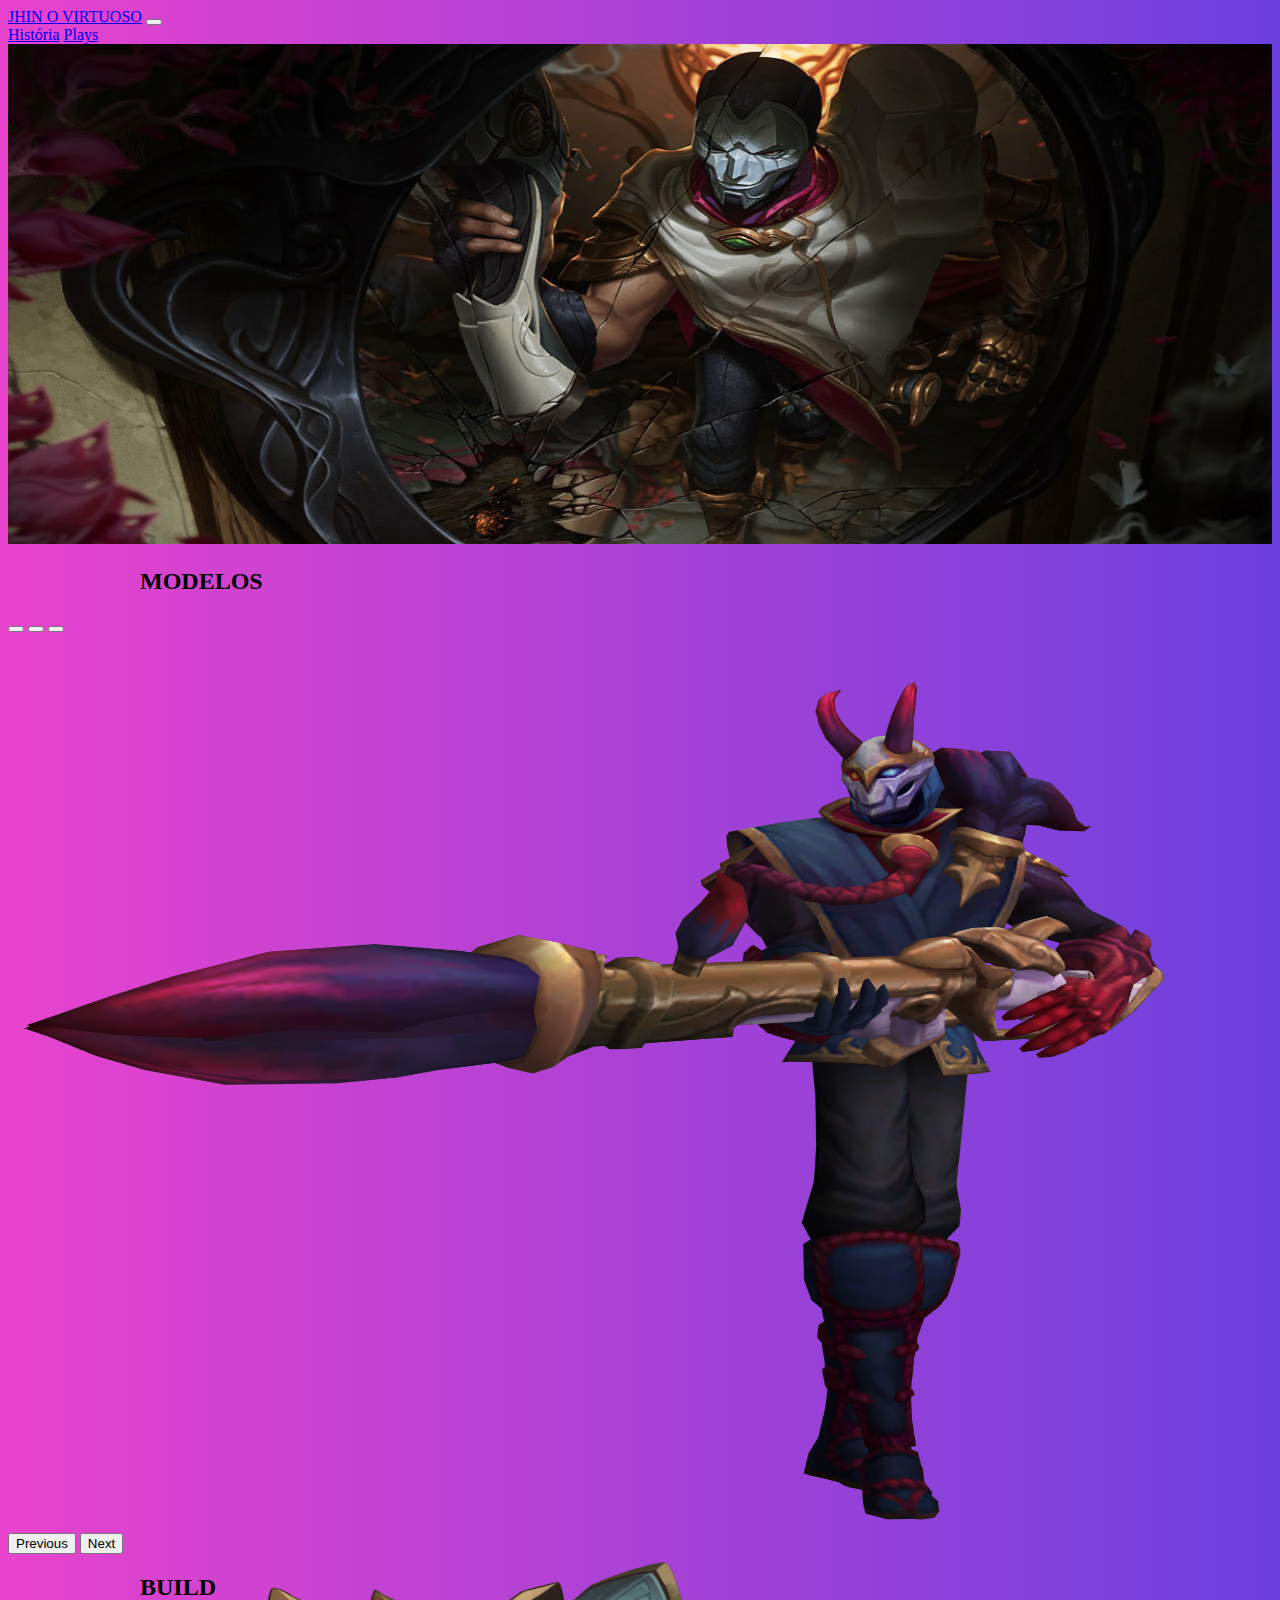
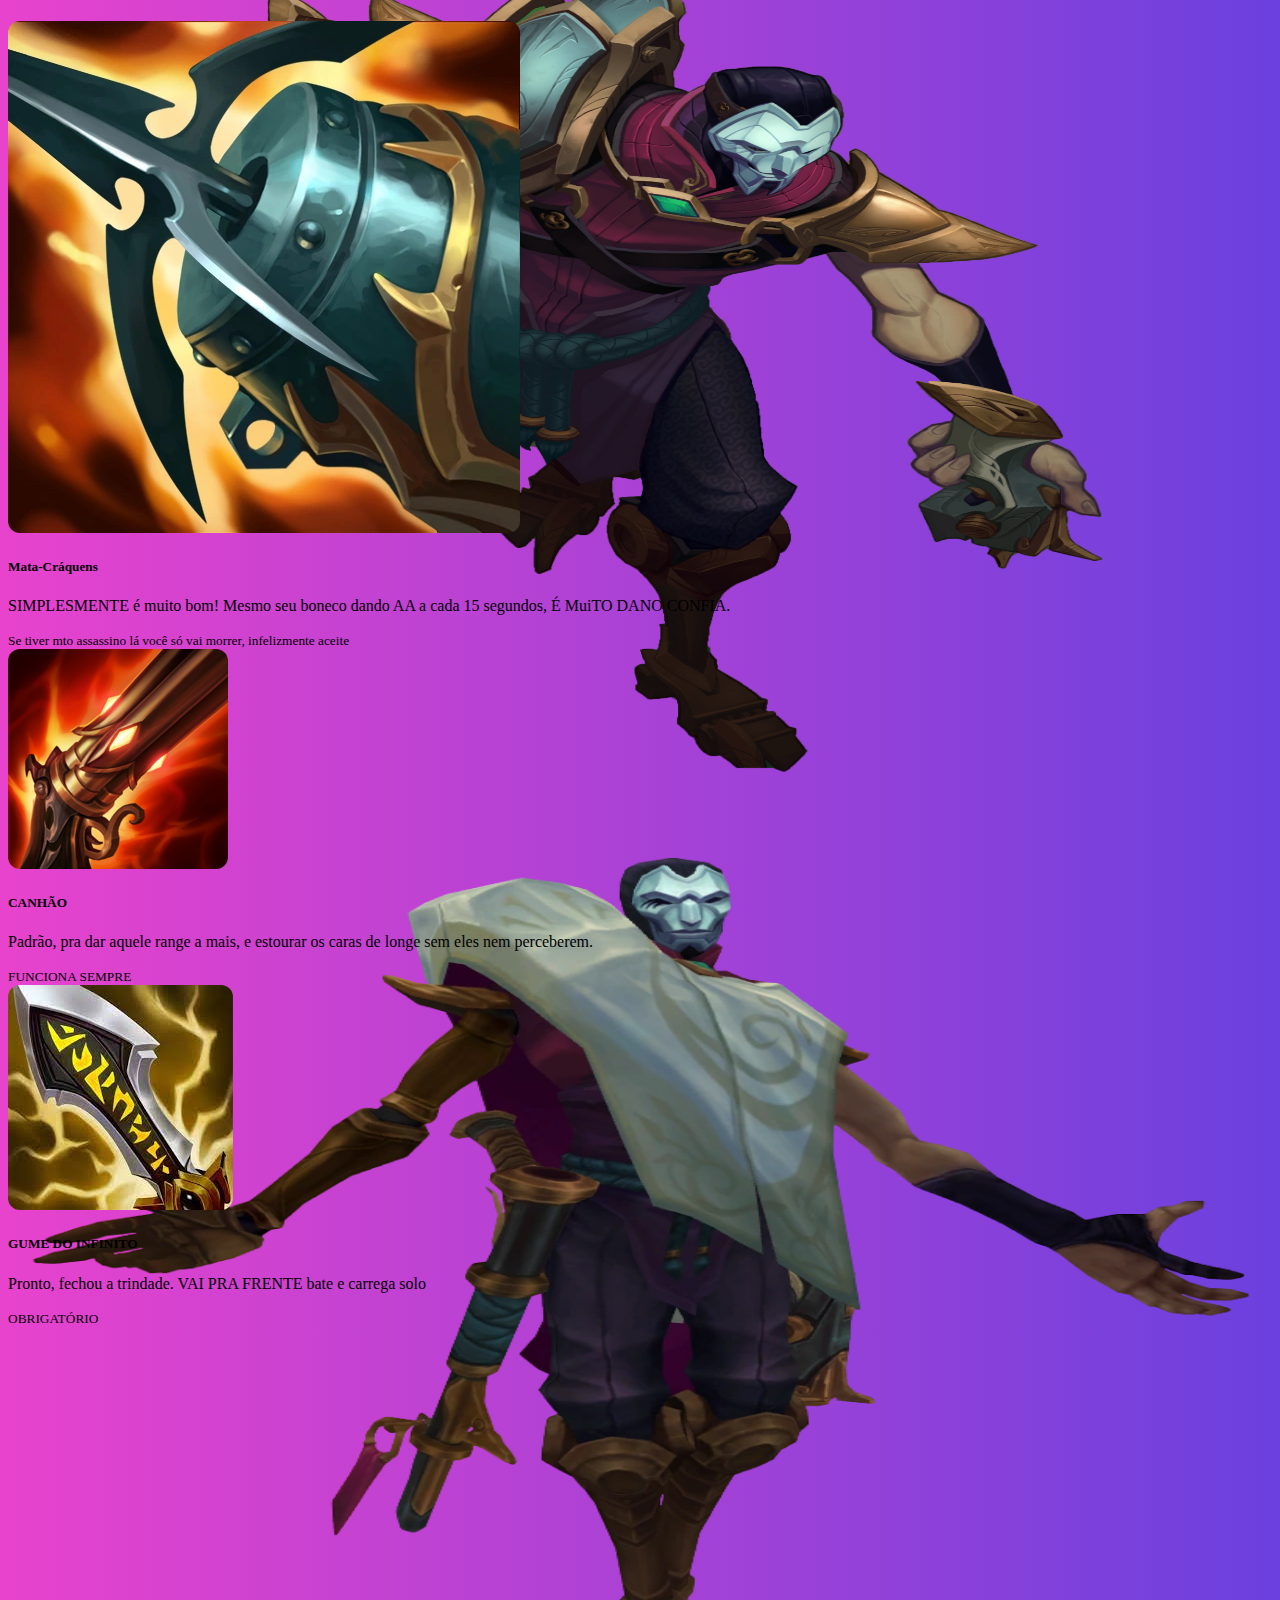
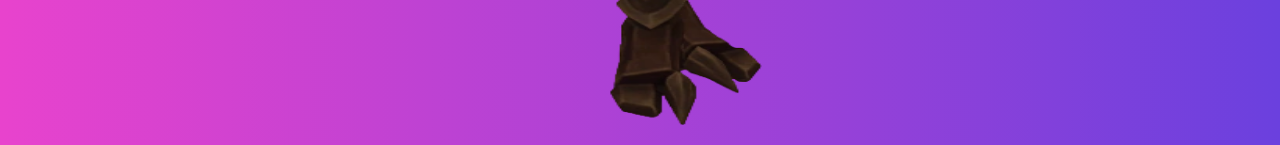
==== index.html @ ae60b165 "Index e Imagens" ====
<!DOCTYPE html>
<html lang="pt-br">
<head>
    <meta charset="UTF-8">
    <meta http-equiv="X-UA-Compatible" content="IE=edge">
    <meta name="viewport" content="width=device-width, initial-scale=1.0">
    <link href="https://cdn.jsdelivr.net/npm/bootstrap@5.2.0/dist/css/bootstrap.min.css" rel="stylesheet" integrity="sha384-gH2yIJqKdNHPEq0n4Mqa/HGKIhSkIHeL5AyhkYV8i59U5AR6csBvApHHNl/vI1Bx" crossorigin="anonymous">
    <link rel="stylesheet" href="style.css">
    <title>Jhin o Virtuoso</title>
</head>
<body>
    <!--Header-->
    <nav class="navbar navbar-expand-lg bg-dark nav">
        <div class="container-fluid">
          <a class="navbar-brand text-light" href="#">JHIN O VIRTUOSO</a>
          <button class="navbar-toggler" type="button" data-bs-toggle="collapse" data-bs-target="#navbarNavAltMarkup" aria-controls="navbarNavAltMarkup" aria-expanded="false" aria-label="Toggle navigation">
            <span class="navbar-toggler-icon"></span>
          </button>
          <div class="collapse navbar-collapse" id="navbarNavAltMarkup">
            <div class="navbar-nav">
              <a class="nav-link active text-light" href="#">História</a>
              <a class="nav-link active text-light" href="#">Plays</a>
            </div>
          </div>
        </div>
      </nav>
    <!--Header-->

    <!--Main-->
    <div class=""><img src="Jhin/Jhin_0.jpg" class="img-fluid Jhin" alt="..."></div>

    <h2><span class="badge bg-secondary d-flex titulo bg-dark">MODELOS</span></h2>

    <div id="carouselExampleIndicators" class="carousel slide" data-bs-ride="true">
        <div class="carousel-indicators">
          <button type="button" data-bs-target="#carouselExampleIndicators" data-bs-slide-to="0" class="active" aria-current="true" aria-label="Slide 1"></button>
          <button type="button" data-bs-target="#carouselExampleIndicators" data-bs-slide-to="1" aria-label="Slide 2"></button>
          <button type="button" data-bs-target="#carouselExampleIndicators" data-bs-slide-to="2" aria-label="Slide 3"></button>
        </div>
        <div class="carousel-inner container JhinModelos">
          <div class="carousel-item active">
            <img src="Jhin/jjinfundo3.png" class="d-block w-100 JhinModelos" alt="...">
          </div>
          <div class="carousel-item">
            <img src="Jhin/jhinmodelo1.png" class="d-block w-100 JhinModelos" alt="...">
          </div>
          <div class="carousel-item">
            <img src="Jhin/Jhin_Render.png" class="d-block w-100 JhinModelos" alt="...">
          </div>
        </div>
        <button class="carousel-control-prev" type="button" data-bs-target="#carouselExampleIndicators" data-bs-slide="prev">
          <span class="carousel-control-prev-icon" aria-hidden="true"></span>
          <span class="visually-hidden">Previous</span>
        </button>
        <button class="carousel-control-next" type="button" data-bs-target="#carouselExampleIndicators" data-bs-slide="next">
          <span class="carousel-control-next-icon" aria-hidden="true"></span>
          <span class="visually-hidden">Next</span>
        </button>
      </div>
    
    <h2><span class="badge bg-secondary d-flex titulo bg-dark">BUILD</span></h2> 

    <div class="card-group container">
        <div class="card">
          <img src="Jhin/matacraquens.png" class="card-img-top border" alt="...">
          <div class="card-body">
            <h5 class="card-title">Mata-Cráquens</h5>
            <p class="card-text">SIMPLESMENTE é muito bom! Mesmo seu boneco dando AA a cada 15 segundos, É MuiTO DANO CONFIA.</p>
          </div>
          <div class="card-footer">
            <small class="text-muted">Se tiver mto assassino lá você só vai morrer, infelizmente aceite</small>
          </div>
        </div>
        <div class="card">
          <img src="Jhin/canhao.png" class="card-img-top border" alt="...">
          <div class="card-body">
            <h5 class="card-title">CANHÃO</h5>
            <p class="card-text">Padrão, pra dar aquele range a mais, e estourar os caras de longe sem eles nem perceberem.</p>
          </div>
          <div class="card-footer">
            <small class="text-muted">FUNCIONA SEMPRE</small>
          </div>
        </div>
        <div class="card">
          <img src="Jhin/gume.png" class="card-img-top border" alt="...">
          <div class="card-body">
            <h5 class="card-title">GUME DO INFINITO</h5>
            <p class="card-text">Pronto, fechou a trindade. VAI PRA FRENTE bate e carrega solo</p>
          </div>
          <div class="card-footer">
            <small class="text-muted">OBRIGATÓRIO</small>
          </div>
        </div>
      </div>

      <!--Main-->

    <script src="https://cdn.jsdelivr.net/npm/bootstrap@5.2.0/dist/js/bootstrap.bundle.min.js" integrity="sha384-A3rJD856KowSb7dwlZdYEkO39Gagi7vIsF0jrRAoQmDKKtQBHUuLZ9AsSv4jD4Xa" crossorigin="anonymous"></script>
</body>
</html>
---- style.css ----
body{
    background-image: linear-gradient(to right, #E843CD , #6B40DE);
}

.Jhin{
    width: 100%;
    height: 500px;
}

.JhinModelos{
    height: 900px;
    width: 100%;
    border-radius: 15px;
}
.titulo{
    padding: 0.5em;
    margin: 1em 5em 1em 5em;
}

.border{
    border-radius: 12px;
}
.center{
    display: flex;
    align-self: center;
}

nav {
   
}
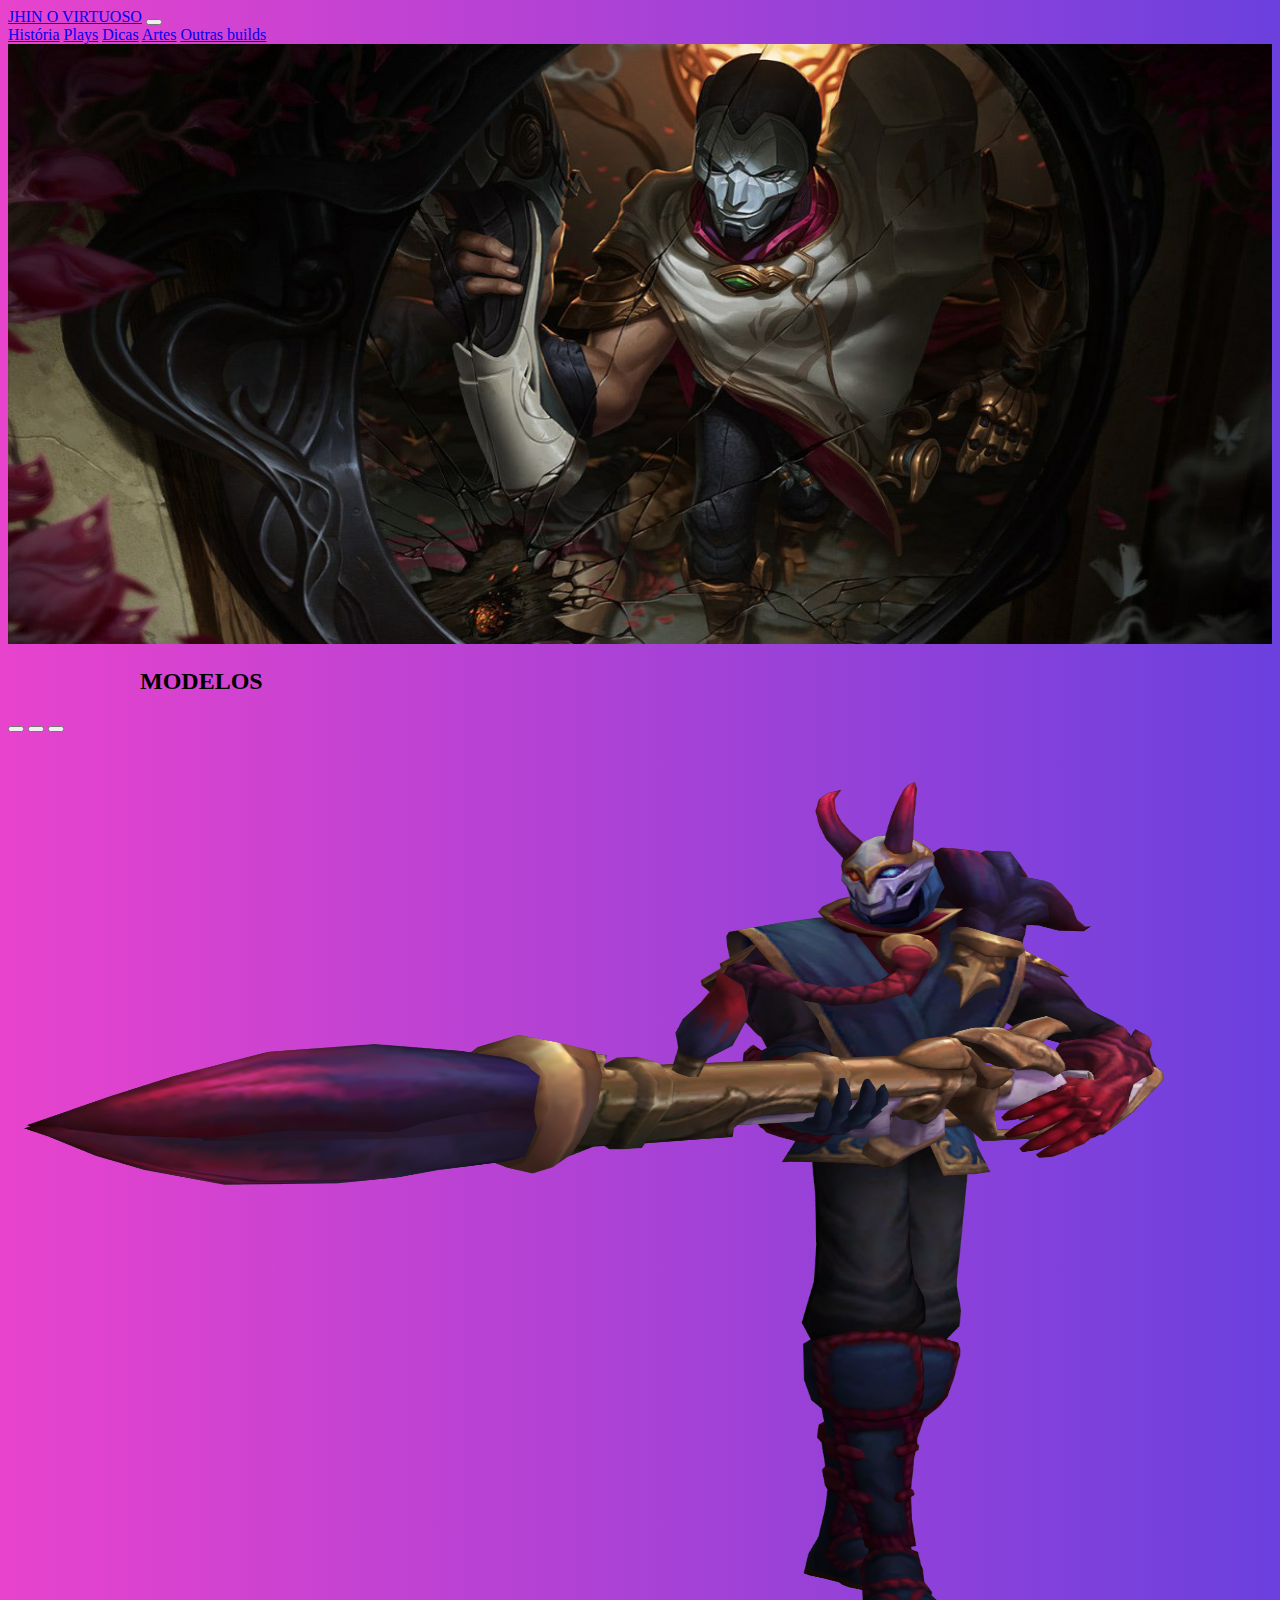
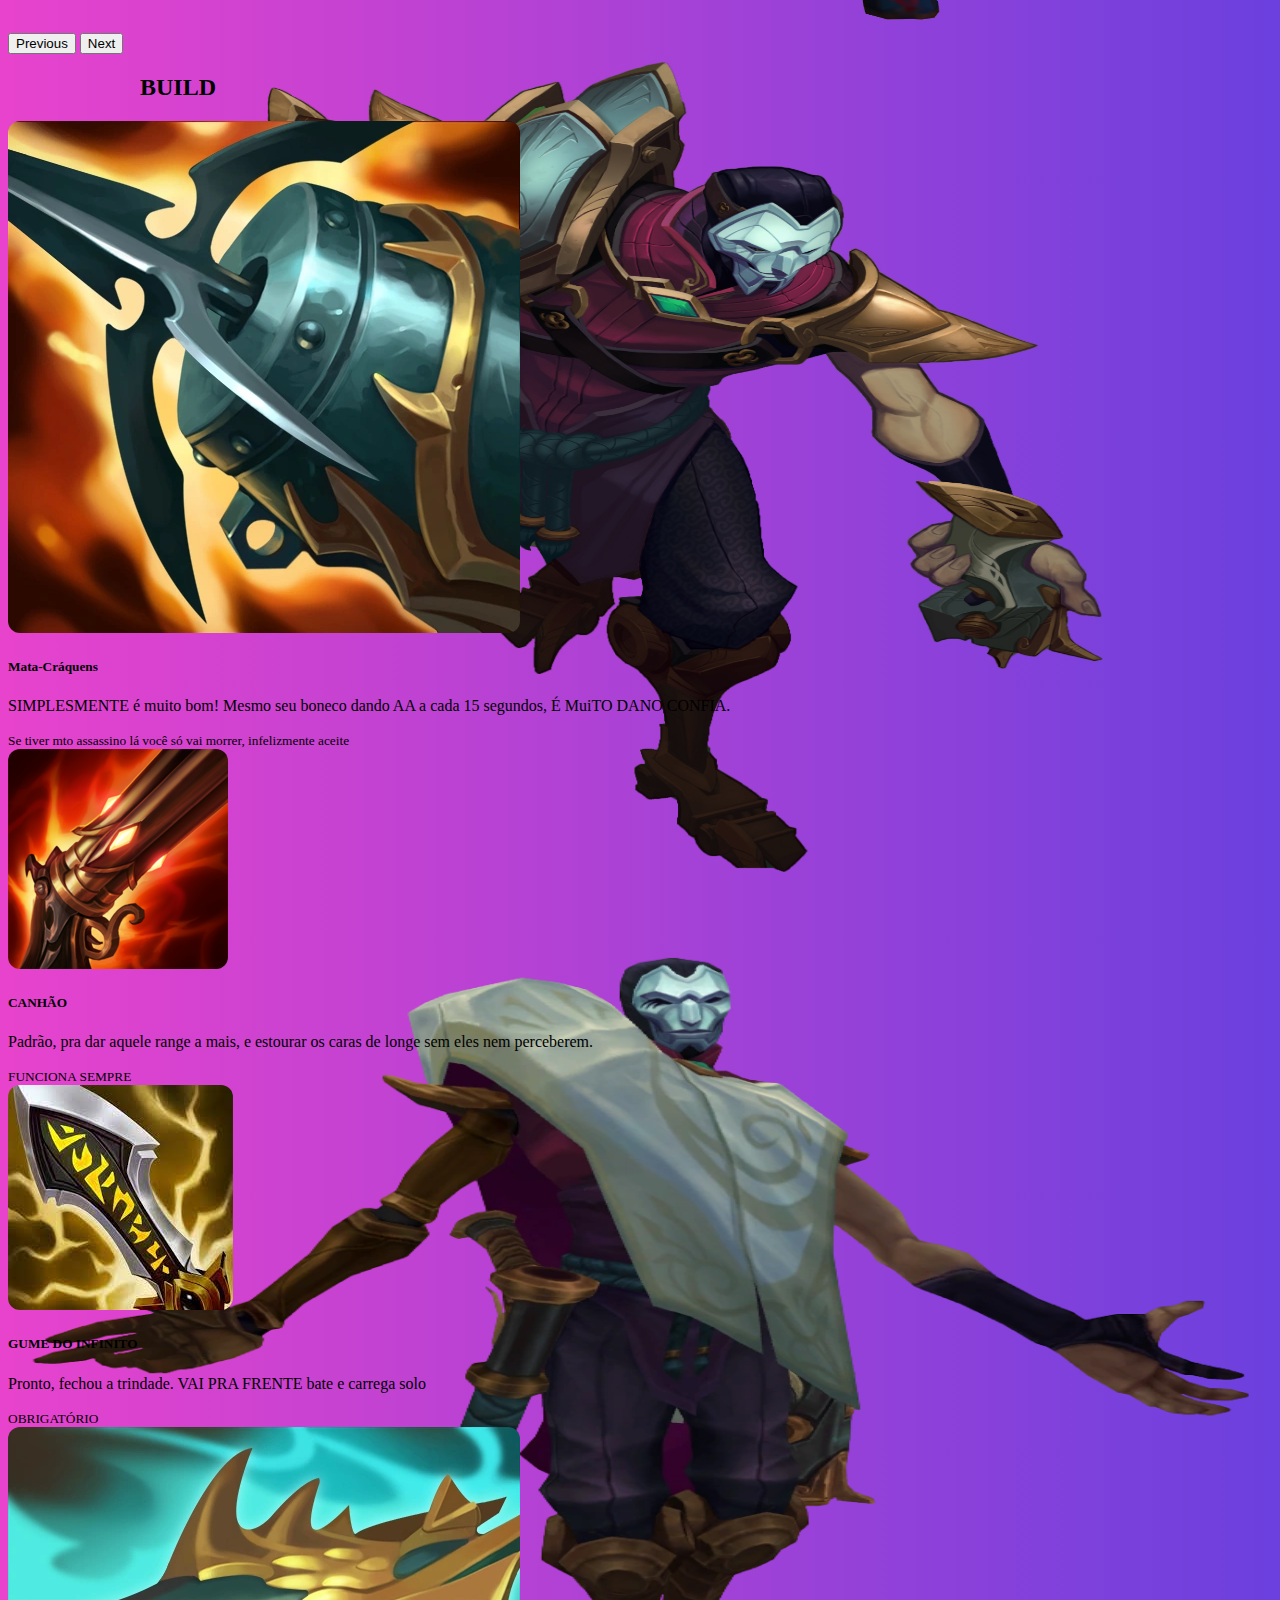
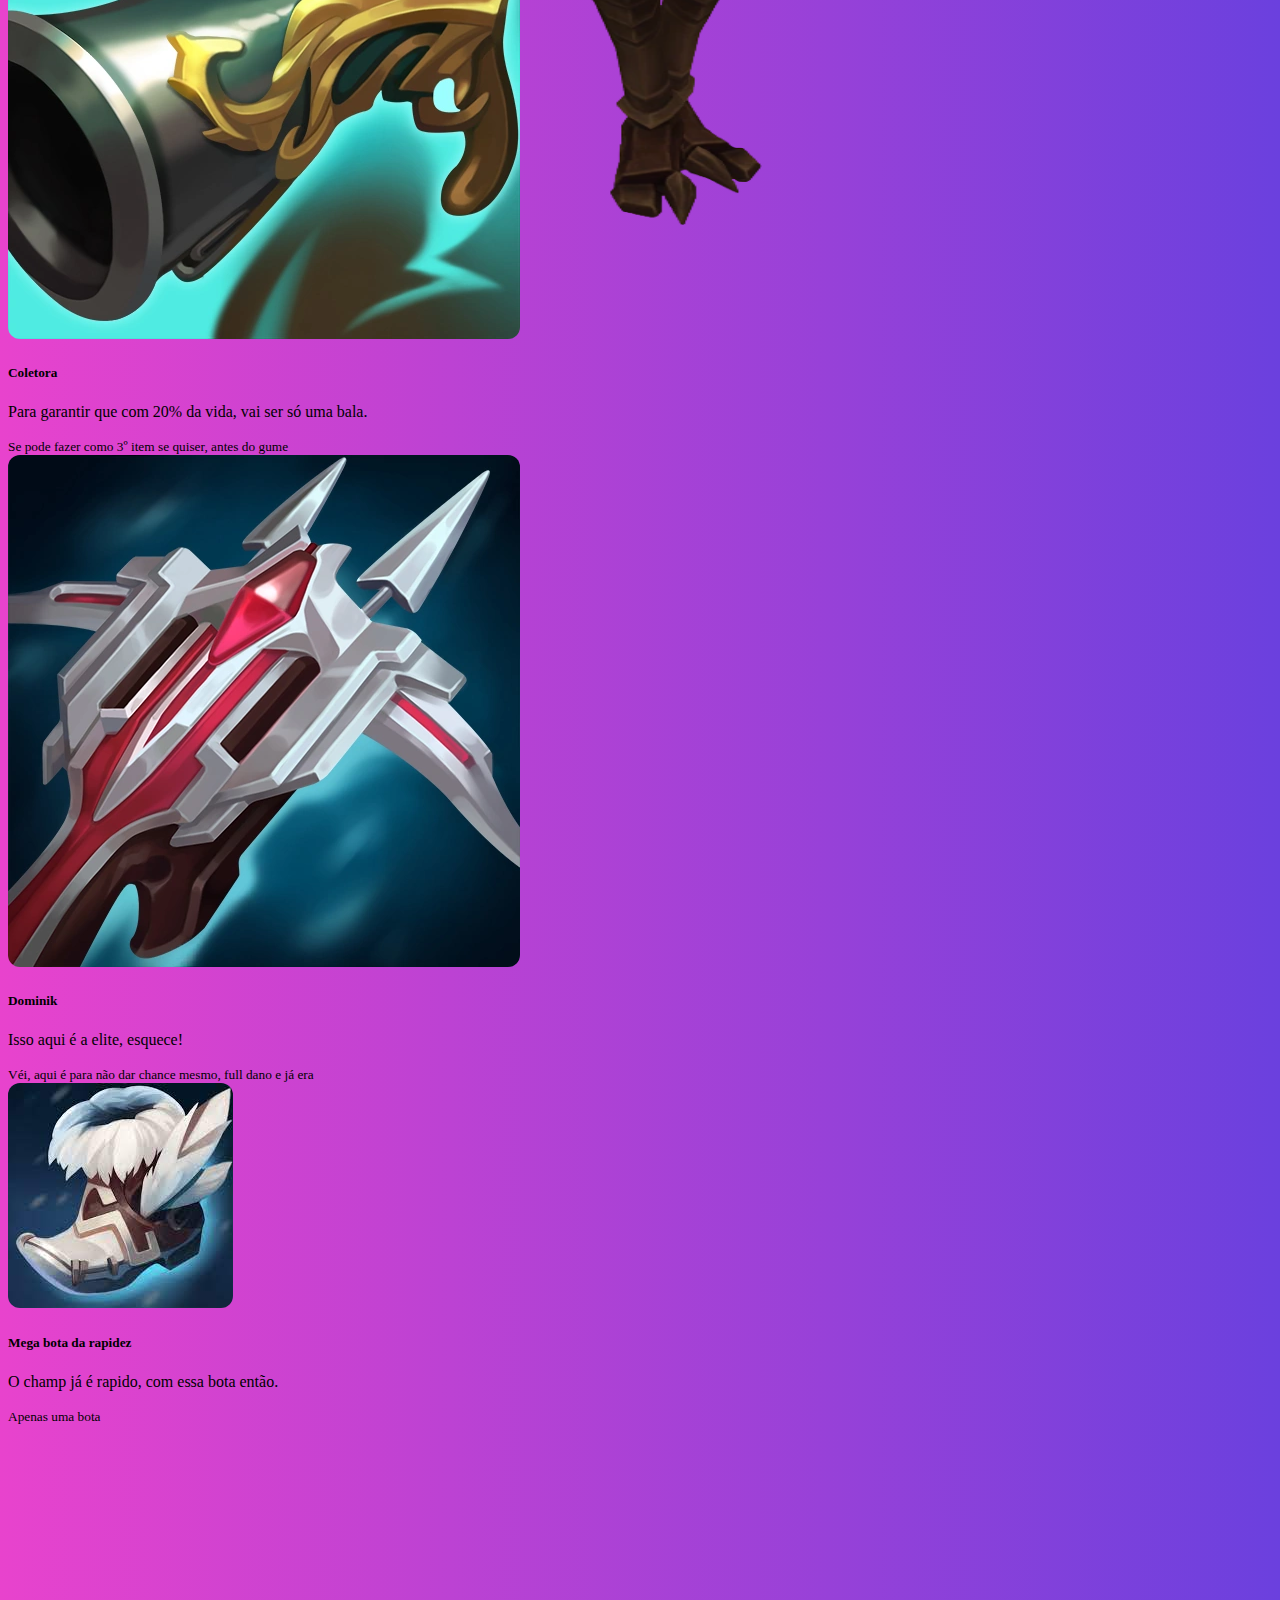
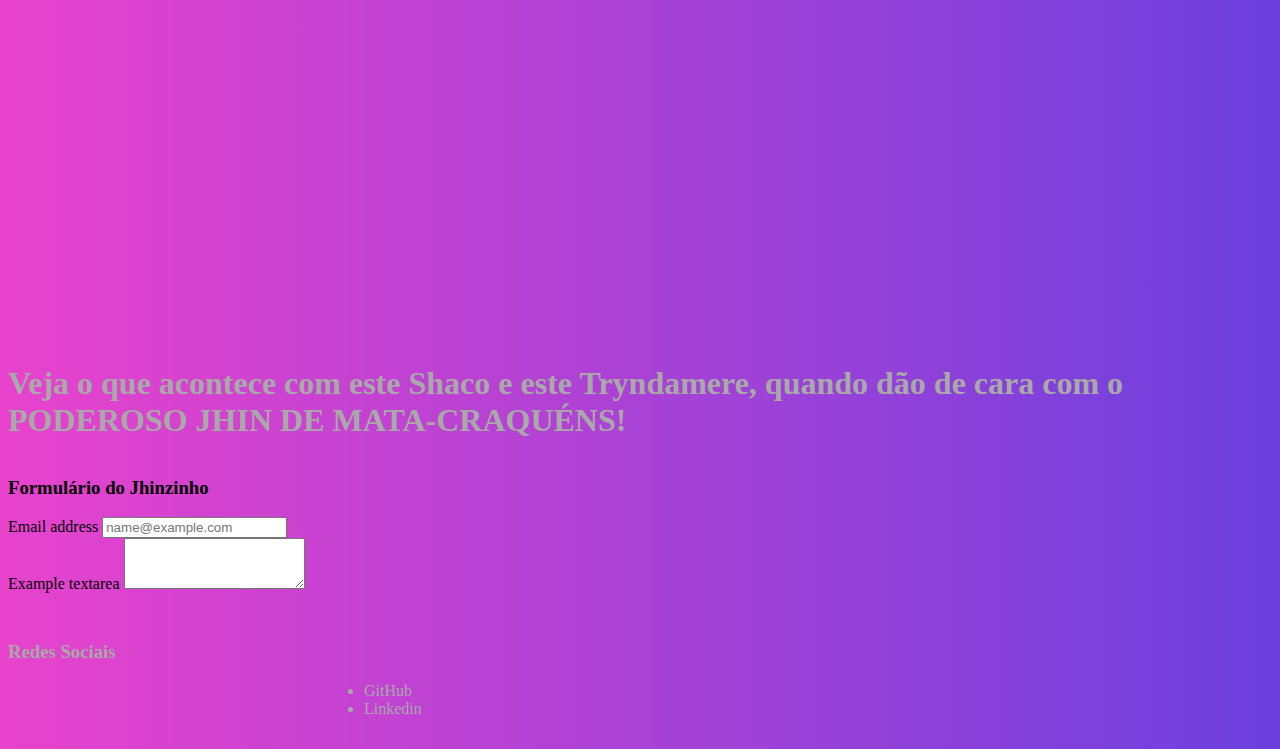
==== commit 76206bd3: "HTML e CSS completado" ====
--- a/index.html
+++ b/index.html
@@ -10,7 +10,7 @@
 </head>
 <body>
     <!--Header-->
-    <nav class="navbar navbar-expand-lg bg-dark nav">
+    <nav class="navbar navbar-expand-lg bg-dark nav sticky-top">
         <div class="container-fluid">
           <a class="navbar-brand text-light" href="#">JHIN O VIRTUOSO</a>
           <button class="navbar-toggler" type="button" data-bs-toggle="collapse" data-bs-target="#navbarNavAltMarkup" aria-controls="navbarNavAltMarkup" aria-expanded="false" aria-label="Toggle navigation">
@@ -20,6 +20,9 @@
             <div class="navbar-nav">
               <a class="nav-link active text-light" href="#">História</a>
               <a class="nav-link active text-light" href="#">Plays</a>
+              <a href="#" class="nav-link active text-light">Dicas</a>
+              <a href="#" class="nav-link active text-light">Artes</a>
+              <a href="#" class="nav-link active text-light">Outras builds</a>
             </div>
           </div>
         </div>
@@ -91,10 +94,65 @@
             <small class="text-muted">OBRIGATÓRIO</small>
           </div>
         </div>
+        <div class="card">
+          <img src="Jhin/A_Coletora_item.png" class="card-img-top border" alt="...">
+          <div class="card-body">
+            <h5 class="card-title">Coletora</h5>
+            <p class="card-text">Para garantir que com 20% da vida, vai ser só uma bala.</p>
+          </div>
+          <div class="card-footer">
+            <small class="text-muted">Se pode fazer como 3º item se quiser, antes do gume</small>
+          </div>
+        </div>
+        <div class="card">
+          <img src="Jhin/dominik.png" class="card-img-top border" alt="...">
+          <div class="card-body">
+            <h5 class="card-title">Dominik</h5>
+            <p class="card-text">Isso aqui é a elite, esquece! </p>
+          </div>
+          <div class="card-footer">
+            <small class="text-muted">Véi, aqui é para não dar chance mesmo, full dano e já era</small>
+          </div>
+        </div>
+        <div class="card">
+          <img src="Jhin/boots.png" class="card-img-top border" alt="...">
+          <div class="card-body">
+            <h5 class="card-title">Mega bota da rapidez</h5>
+            <p class="card-text">O champ já é rapido, com essa bota então.</p>
+          </div>
+          <div class="card-footer">
+            <small class="text-muted">Apenas uma bota</small>
+          </div>
+        </div>
       </div>
 
-      <!--Main-->
+      <!--Video-->
+      <div class="video container"><iframe src="https://player.twitch.tv/?video=1114087432&parent=www.example.com" frameborder="0" allowfullscreen="true" scrolling="no" height="378" width="620"></iframe></div>
+      <article class="container artigo"><p>Veja o que acontece com este Shaco e este Tryndamere, quando dão de cara com o <br> PODEROSO JHIN DE MATA-CRAQUÉNS! </p></article>
 
+      <!--Formulario-->
+  
+        <h3 class="container d-flex justify-content-center form">Formulário do Jhinzinho</h2>
+      <div class="mb-3 container">
+        <label for="exampleFormControlInput1" class="form-label">Email address</label>
+        <input type="email" class="form-control" id="exampleFormControlInput1" placeholder="name@example.com">
+      </div>
+      <div class="mb-3 container">
+        <label for="exampleFormControlTextarea1" class="form-label">Example textarea</label>
+        <textarea class="form-control" id="exampleFormControlTextarea1" rows="3"></textarea>
+      </div>
     <script src="https://cdn.jsdelivr.net/npm/bootstrap@5.2.0/dist/js/bootstrap.bundle.min.js" integrity="sha384-A3rJD856KowSb7dwlZdYEkO39Gagi7vIsF0jrRAoQmDKKtQBHUuLZ9AsSv4jD4Xa" crossorigin="anonymous"></script>
+
+    <!--Footer-->
+      <footer>
+        <div class="final d-flex justify-content-center align-items-center bg-dark">
+          <h3 >Redes Sociais</h3>
+            <ul class="lista">
+              <li>GitHub</li>
+              <li>Linkedin</li>
+            </ul>  
+        </div>
+      </footer>
+    <!--Footer-->
 </body>
 </html>--- a/style.css
+++ b/style.css
@@ -5,7 +5,7 @@
 
 .Jhin{
     width: 100%;
-    height: 500px;
+    height: 600px;
 }
 
 .JhinModelos{
@@ -28,4 +28,31 @@
 
 nav {
    
+}
+
+.video{
+    margin-left:22%;
+    padding:5%;
+}
+
+.artigo{
+    font-family: 'Times New Roman', Times, serif;
+    font-size: 2em;
+    font-weight: bold;
+    color: darkgrey;
+}
+
+.form{
+    margin-top: 2em;
+}
+
+.final{
+    margin-top: 3em;;
+    width: 100%;
+    height: 100px;
+    color:darkgrey;
+}
+
+.lista{
+    margin-left: 25%;
 }